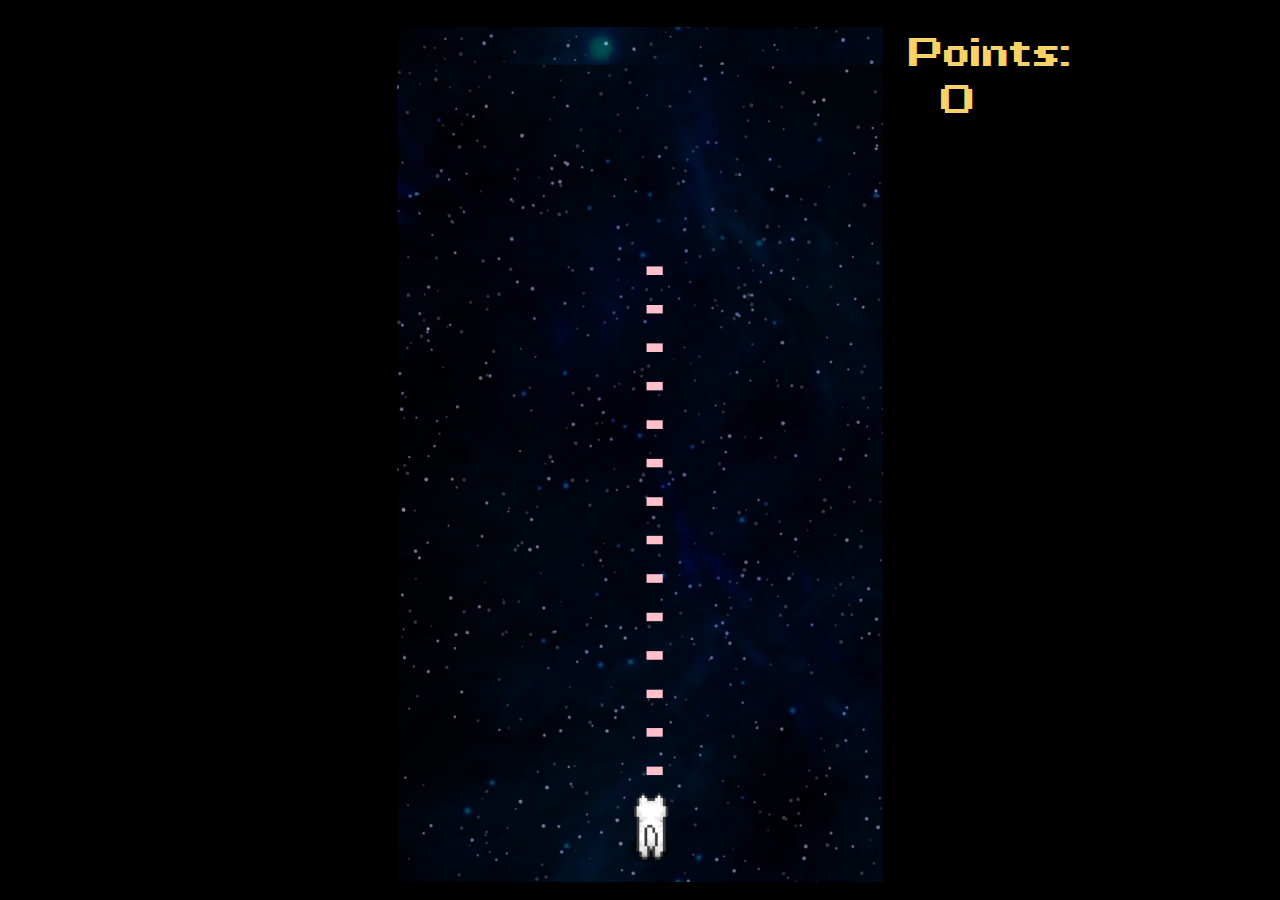
==== game.html @ b91469ae "modify css path" ====
<!DOCTYPE html>
<html lang="en">
  <head>
    <meta charset="UTF-8" />
    <meta name="viewport" content="width=device-width, initial-scale=1.0" />
    <meta http-equiv="X-UA-Compatible" content="ie=edge" />
    <link rel="stylesheet" href="css/styles.css" />
    <style>
      @font-face {
        font-family: gamefont;
        src: url("gamefont.ttf");
      }
    </style>
  </head>
  <body>
    <audio id="audio" controls autoplay>
      <source src="Afterburner.ogg" type="audio/ogg" />
    </audio>
    <div class="currentScore" id="currentScore">Points: 0</div>
    <canvas id="canvas" width="747.5" height="1000"></canvas>
    <script type="text/javascript" src="js/index.js"></script>
  </body>
</html>
---- css/styles.css ----
html {
  font-family: "gamefont", Arial, sans-serif;
}

body {
  overflow: hidden;
  background-color: black;
}

canvas {
  /* border: 1px solid red; */
  padding: 0;
  margin-top: 3vh;
  margin-left: auto;
  margin-right: auto;
  display: block;
  /* width: 747.5px; */
  width: 38vw;
  /* height: 1000px; */
  height: 95vh
}

.currentScore {
  width: 100px;
  height: 100px;
  color: rgb(248, 209, 103);
  font-size: 35px;
  position: absolute;
  text-align: center;
  left: 71%;
  top: 3%;
}

/* #audio {
  position: absolute;
  filter: invert(1);

} */
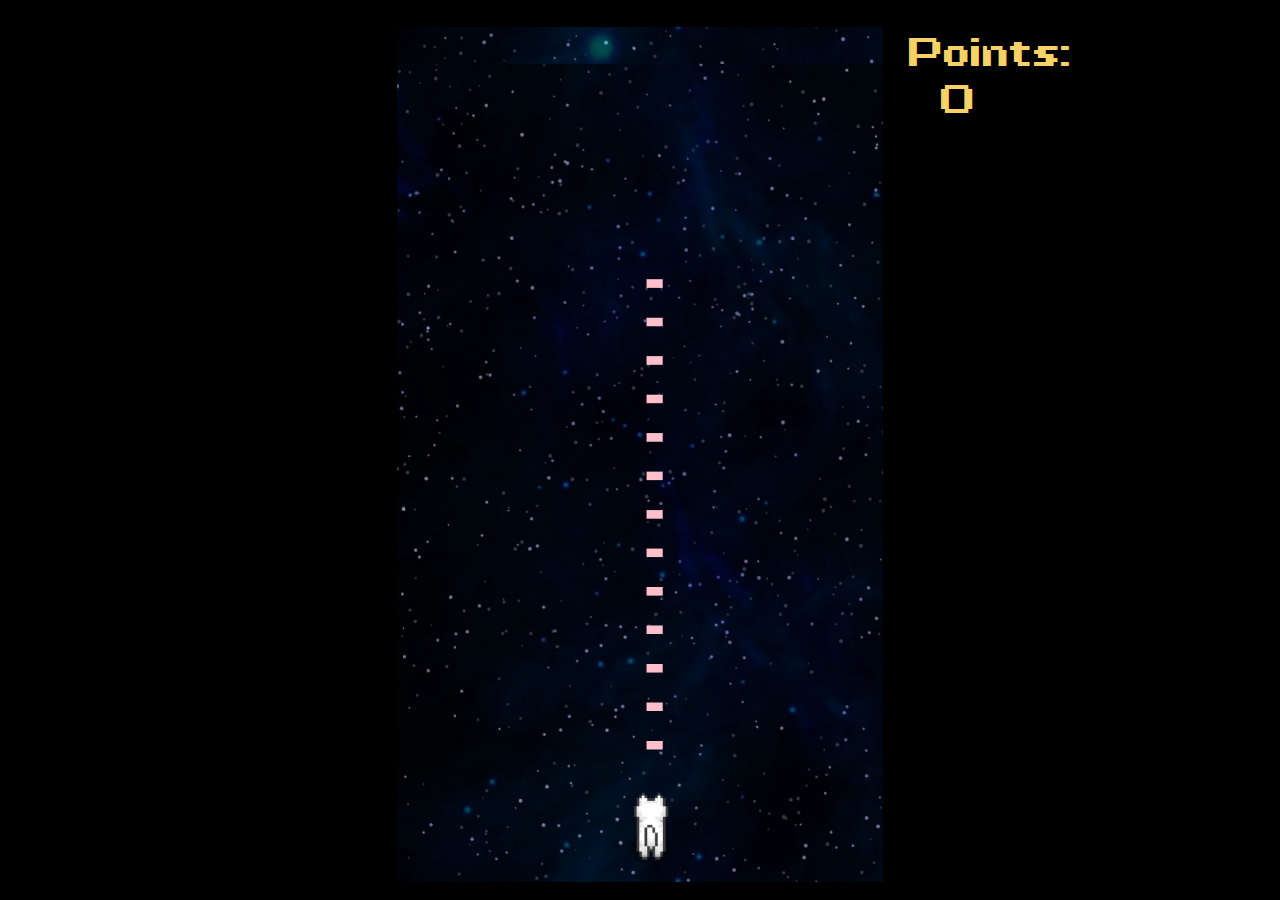
==== commit 93c75a68: "fix bg image issues" ====
--- a/game.html
+++ b/game.html
@@ -13,9 +13,7 @@
     </style>
   </head>
   <body>
-    <audio id="audio" controls autoplay>
-      <source src="Afterburner.ogg" type="audio/ogg" />
-    </audio>
+    
     <div class="currentScore" id="currentScore">Points: 0</div>
     <canvas id="canvas" width="747.5" height="1000"></canvas>
     <script type="text/javascript" src="js/index.js"></script>
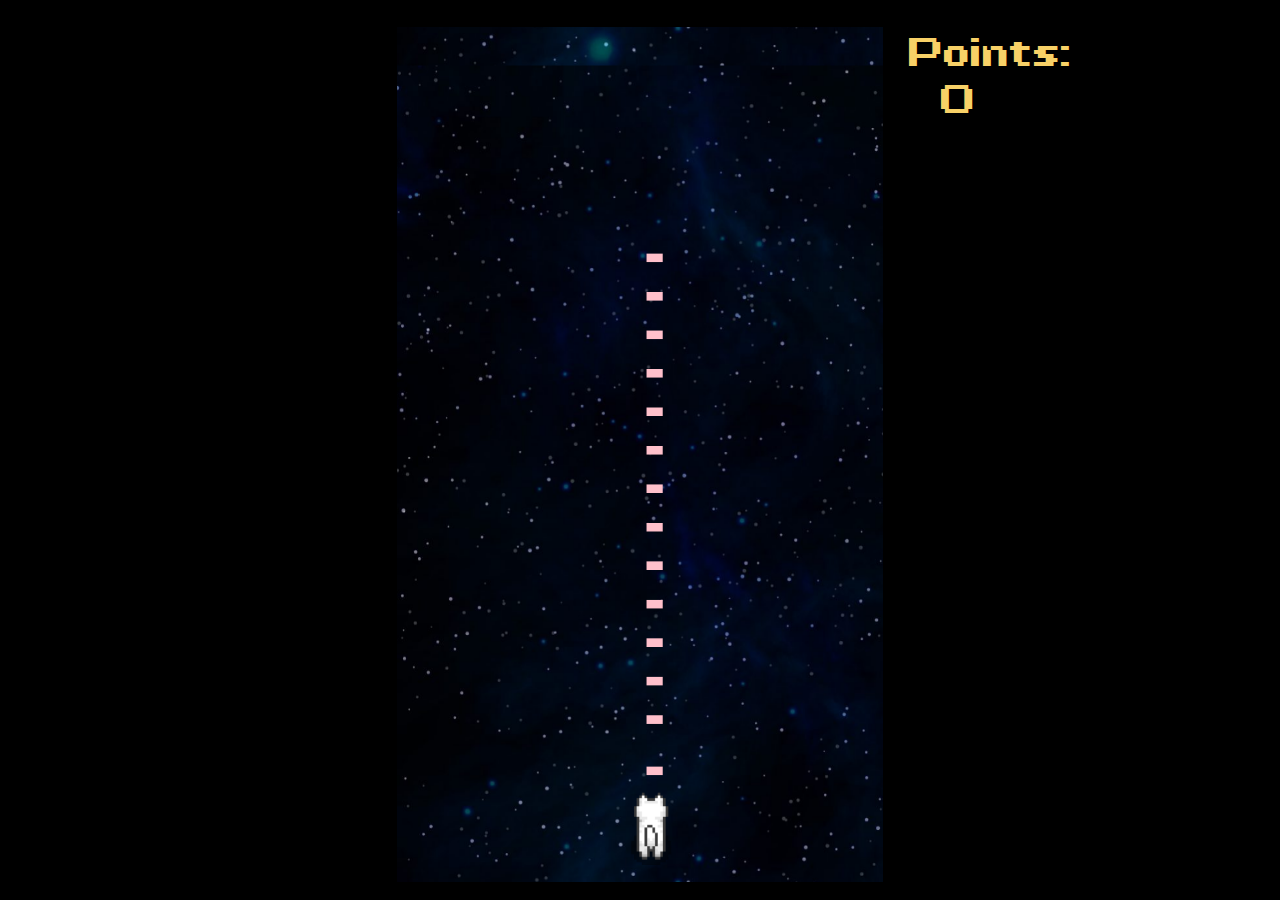
==== commit e16ab092: "some mods" ====
--- a/game.html
+++ b/game.html
@@ -13,7 +13,9 @@
     </style>
   </head>
   <body>
-    
+    <audio id="audio" controls autoplay>
+      <source src="Afterburner.ogg" type="audio/ogg" />
+    </audio>
     <div class="currentScore" id="currentScore">Points: 0</div>
     <canvas id="canvas" width="747.5" height="1000"></canvas>
     <script type="text/javascript" src="js/index.js"></script>
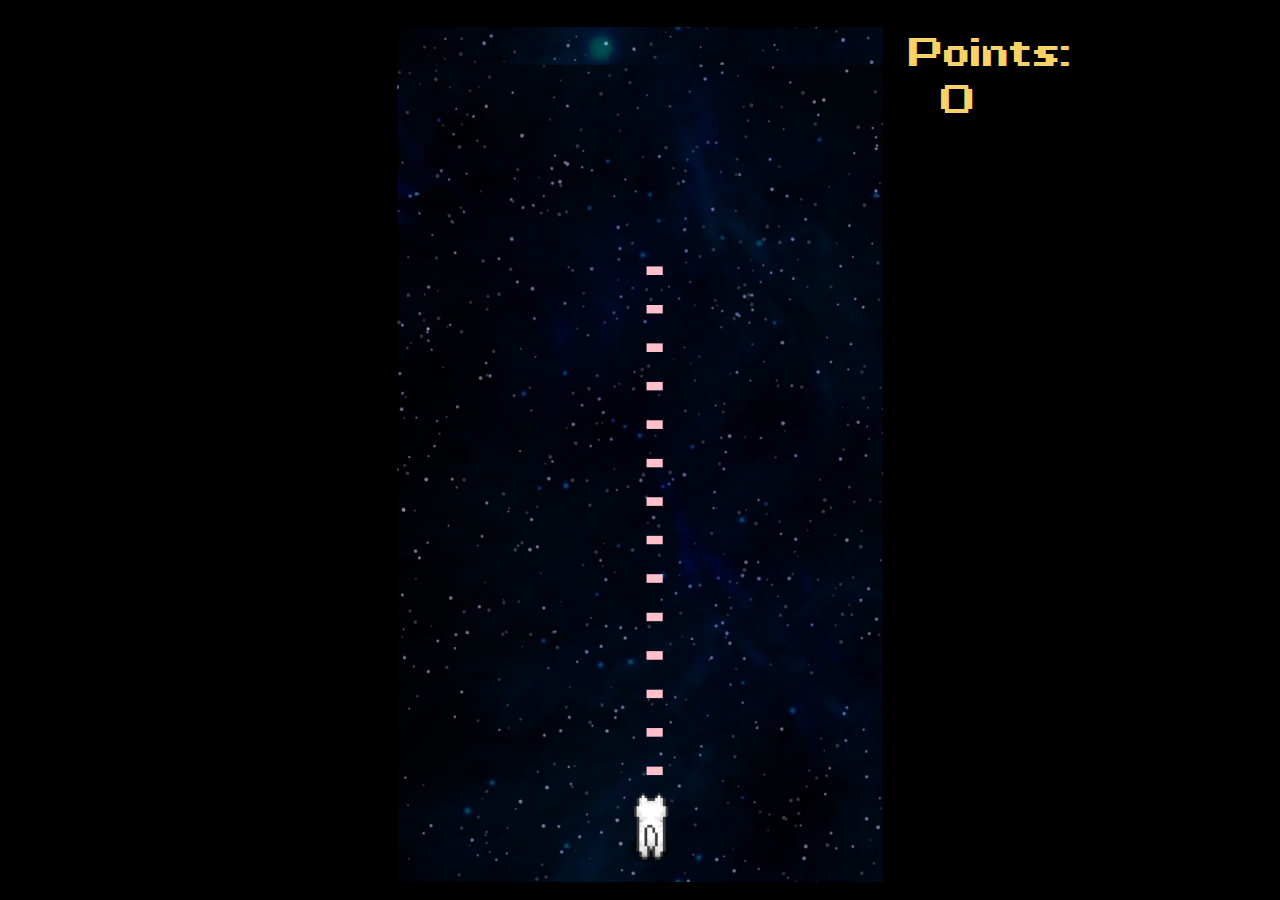
==== commit 2ddbc113: "bg image for live link" ====
--- a/game.html
+++ b/game.html
@@ -13,11 +13,11 @@
     </style>
   </head>
   <body>
+    <div class="currentScore" id="currentScore">Points: 0</div>
+    <canvas id="canvas" width="747.5" height="1000"></canvas>
     <audio id="audio" controls autoplay>
       <source src="Afterburner.ogg" type="audio/ogg" />
     </audio>
-    <div class="currentScore" id="currentScore">Points: 0</div>
-    <canvas id="canvas" width="747.5" height="1000"></canvas>
     <script type="text/javascript" src="js/index.js"></script>
   </body>
 </html>
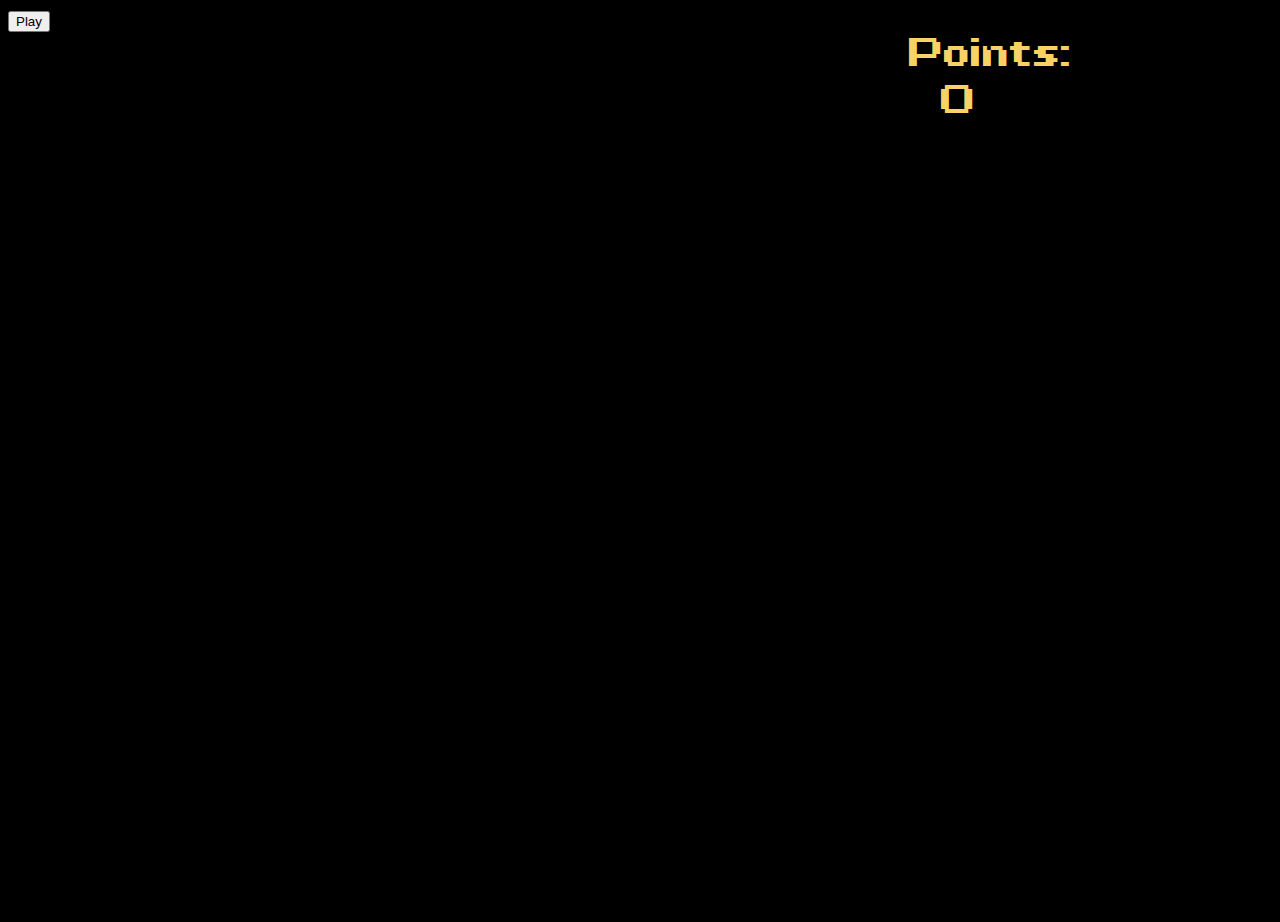
==== commit af1d3f7d: "bg img and audio fix for live link" ====
--- a/game.html
+++ b/game.html
@@ -14,8 +14,9 @@
   </head>
   <body>
     <div class="currentScore" id="currentScore">Points: 0</div>
+    <button id="playgame">Play</button>
     <canvas id="canvas" width="747.5" height="1000"></canvas>
-    <audio id="audio" controls autoplay>
+    <audio id="audio">
       <source src="Afterburner.ogg" type="audio/ogg" />
     </audio>
     <script type="text/javascript" src="js/index.js"></script>
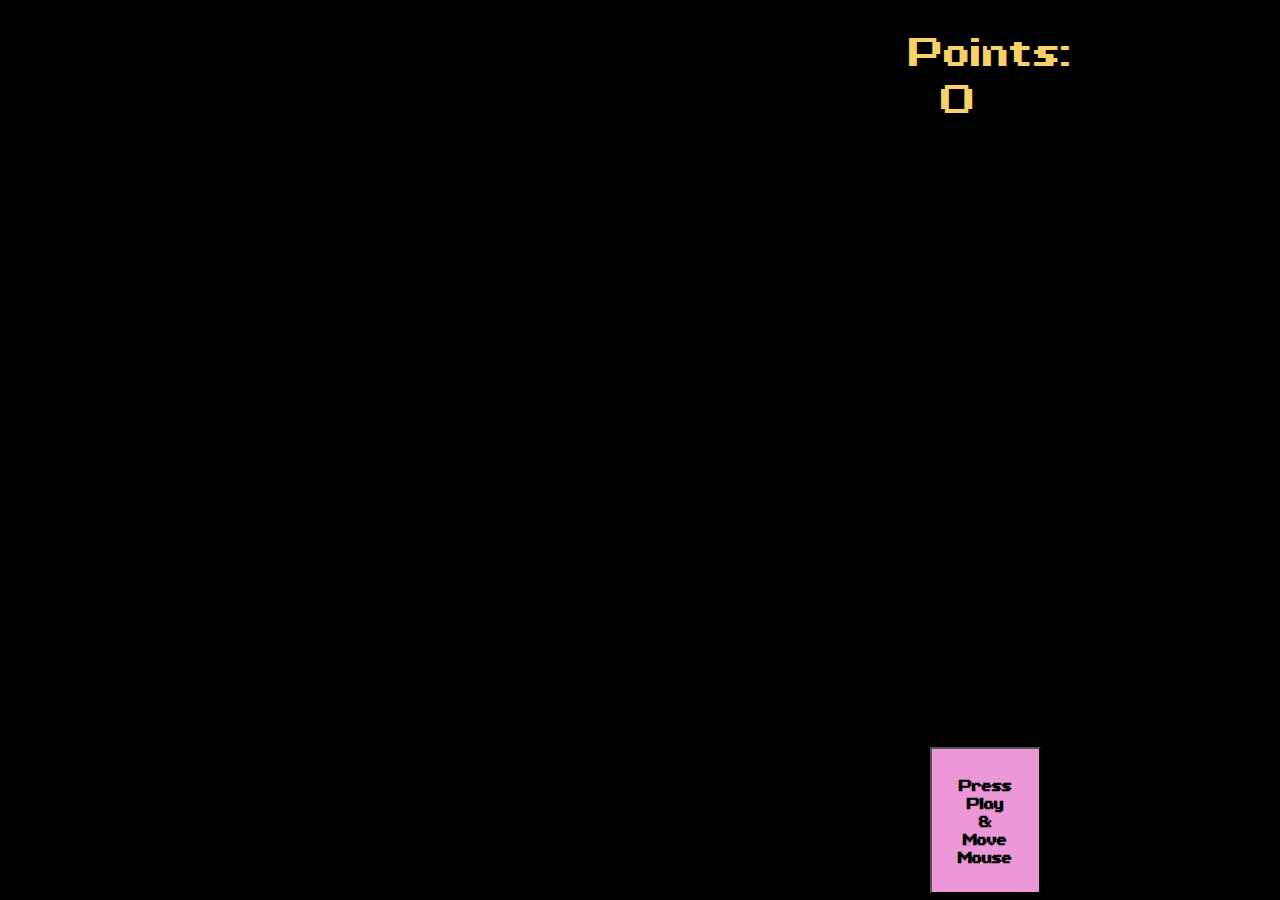
==== commit e96b551e: "add play button to fix audio" ====
--- a/game.html
+++ b/game.html
@@ -14,7 +14,7 @@
   </head>
   <body>
     <div class="currentScore" id="currentScore">Points: 0</div>
-    <button id="playgame">Play</button>
+    <button id="playgame">Press Play & Move Mouse</button>
     <canvas id="canvas" width="747.5" height="1000"></canvas>
     <audio id="audio">
       <source src="Afterburner.ogg" type="audio/ogg" />
--- a/css/styles.css
+++ b/css/styles.css
@@ -31,8 +31,12 @@
   top: 3%;
 }
 
-/* #audio {
+#playgame {
   position: absolute;
-  filter: invert(1);
+  margin: 80vh 72vw;
+  padding: 2em;
+  background-color: #eb97d8;
+  font-family: "gamefont", Arial, sans-serif;
+  font-weight: bold;
 
-} */+}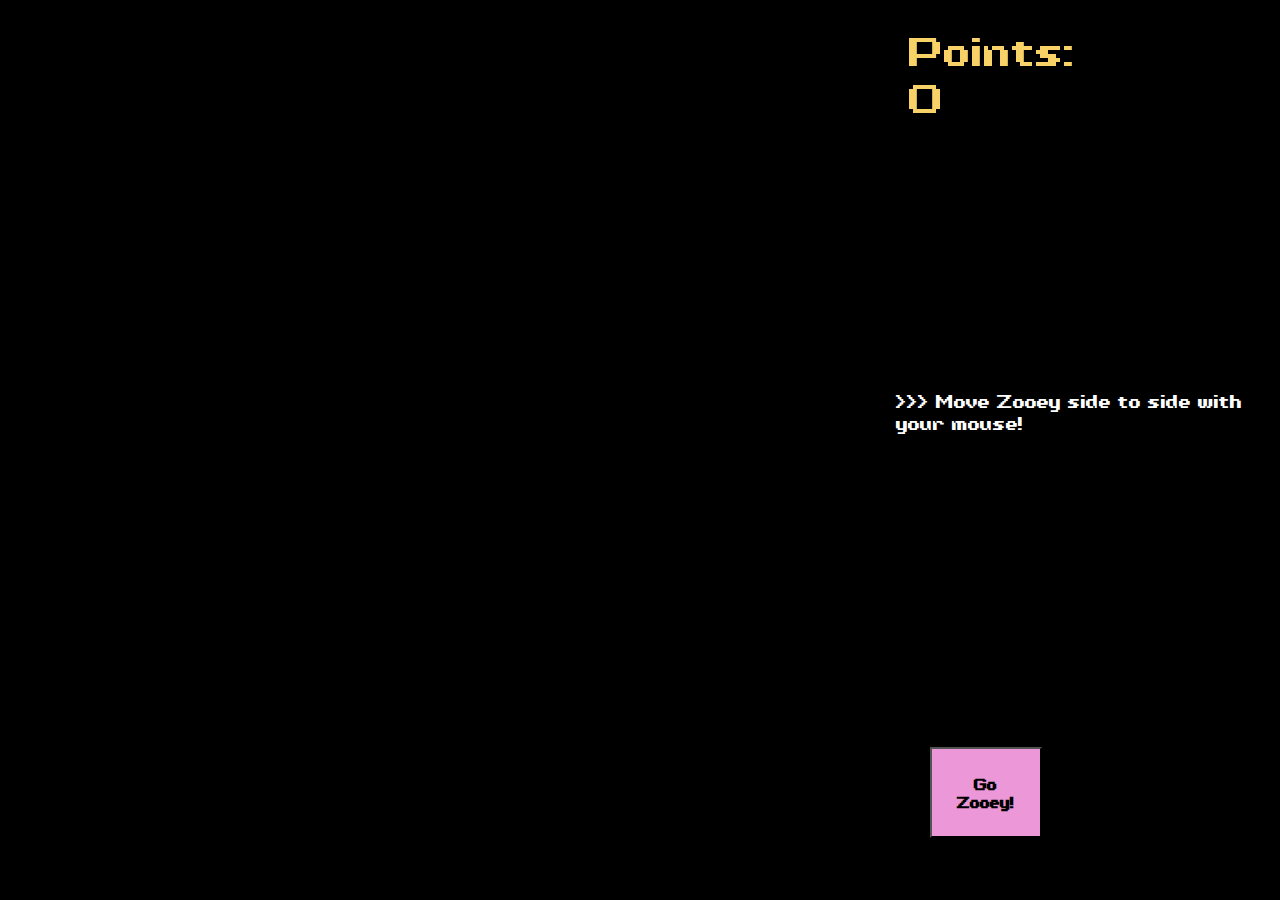
==== commit 6c99bc07: "readme" ====
--- a/game.html
+++ b/game.html
@@ -13,9 +13,10 @@
     </style>
   </head>
   <body>
-    <div class="currentScore" id="currentScore">Points: 0</div>
-    <button id="playgame">Press Play & Move Mouse</button>
-    <canvas id="canvas" width="747.5" height="1000"></canvas>
+    <div class="currentScore">Points: 0</div>
+    <button id="playgame">Go Zooey!</button>
+    <p class="instructions">>>> Move Zooey side to side with your mouse!</p>
+    <canvas id="canvas"></canvas>
     <audio id="audio">
       <source src="Afterburner.ogg" type="audio/ogg" />
     </audio>
--- a/css/styles.css
+++ b/css/styles.css
@@ -24,17 +24,25 @@
   width: 100px;
   height: 100px;
   color: rgb(248, 209, 103);
-  font-size: 35px;
-  position: absolute;
-  text-align: center;
+  font-size: 2.2em;
+  position: fixed;
   left: 71%;
   top: 3%;
+}
+
+.instructions {
+  width: 30vw;
+  color: white;
+  position: absolute;
+  right: 0px;
+  bottom: 50vh
+  
 }
 
 #playgame {
   position: absolute;
   margin: 80vh 72vw;
-  padding: 2em;
+  padding: 2vw;
   background-color: #eb97d8;
   font-family: "gamefont", Arial, sans-serif;
   font-weight: bold;
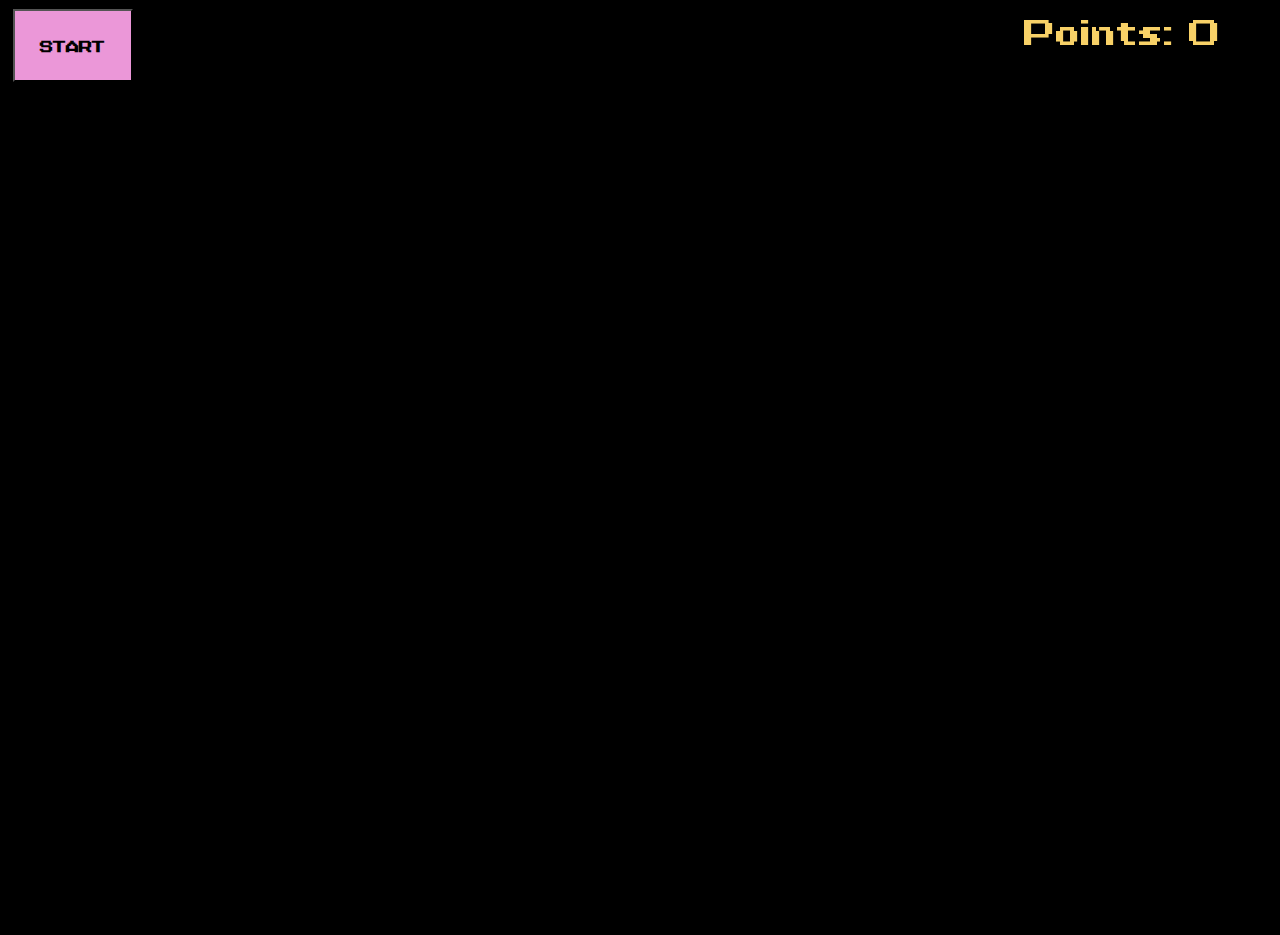
==== commit c10c19b5: "responsive" ====
--- a/game.html
+++ b/game.html
@@ -14,8 +14,7 @@
   </head>
   <body>
     <div class="currentScore">Points: 0</div>
-    <button id="playgame">Go Zooey!</button>
-    <p class="instructions">>>> Move Zooey side to side with your mouse!</p>
+    <button id="playgame">START</button>
     <canvas id="canvas"></canvas>
     <audio id="audio">
       <source src="Afterburner.ogg" type="audio/ogg" />
--- a/css/styles.css
+++ b/css/styles.css
@@ -15,33 +15,24 @@
   margin-right: auto;
   display: block;
   /* width: 747.5px; */
-  width: 38vw;
+  /* width: 38vw; */
   /* height: 1000px; */
-  height: 95vh
+  /* height: 95vh */
 }
 
 .currentScore {
-  width: 100px;
-  height: 100px;
   color: rgb(248, 209, 103);
-  font-size: 2.2em;
+  font-size: 200%;
   position: fixed;
-  left: 71%;
-  top: 3%;
+  left: 80vw;
+  top: 1vh;
 }
 
-.instructions {
-  width: 30vw;
-  color: white;
-  position: absolute;
-  right: 0px;
-  bottom: 50vh
-  
-}
 
 #playgame {
   position: absolute;
-  margin: 80vh 72vw;
+  top: 1vh;
+  left: 1vw;
   padding: 2vw;
   background-color: #eb97d8;
   font-family: "gamefont", Arial, sans-serif;
